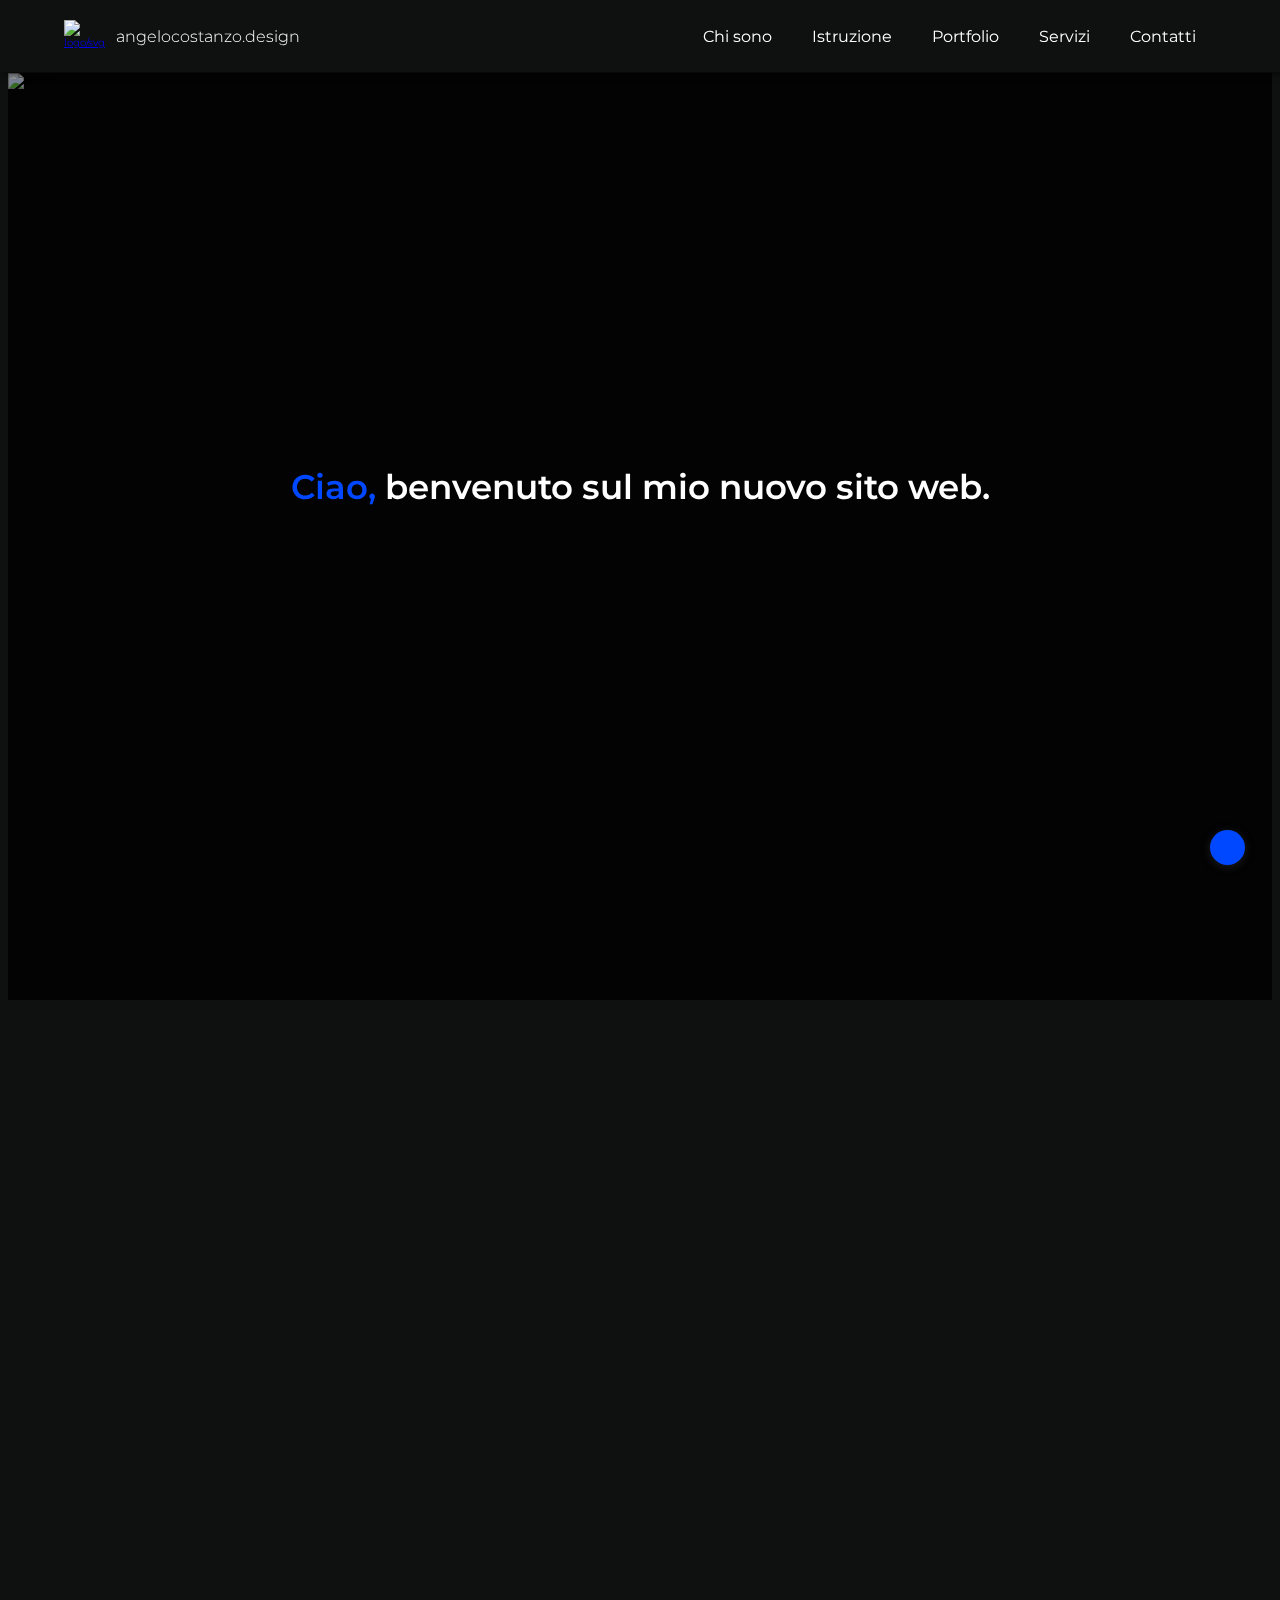
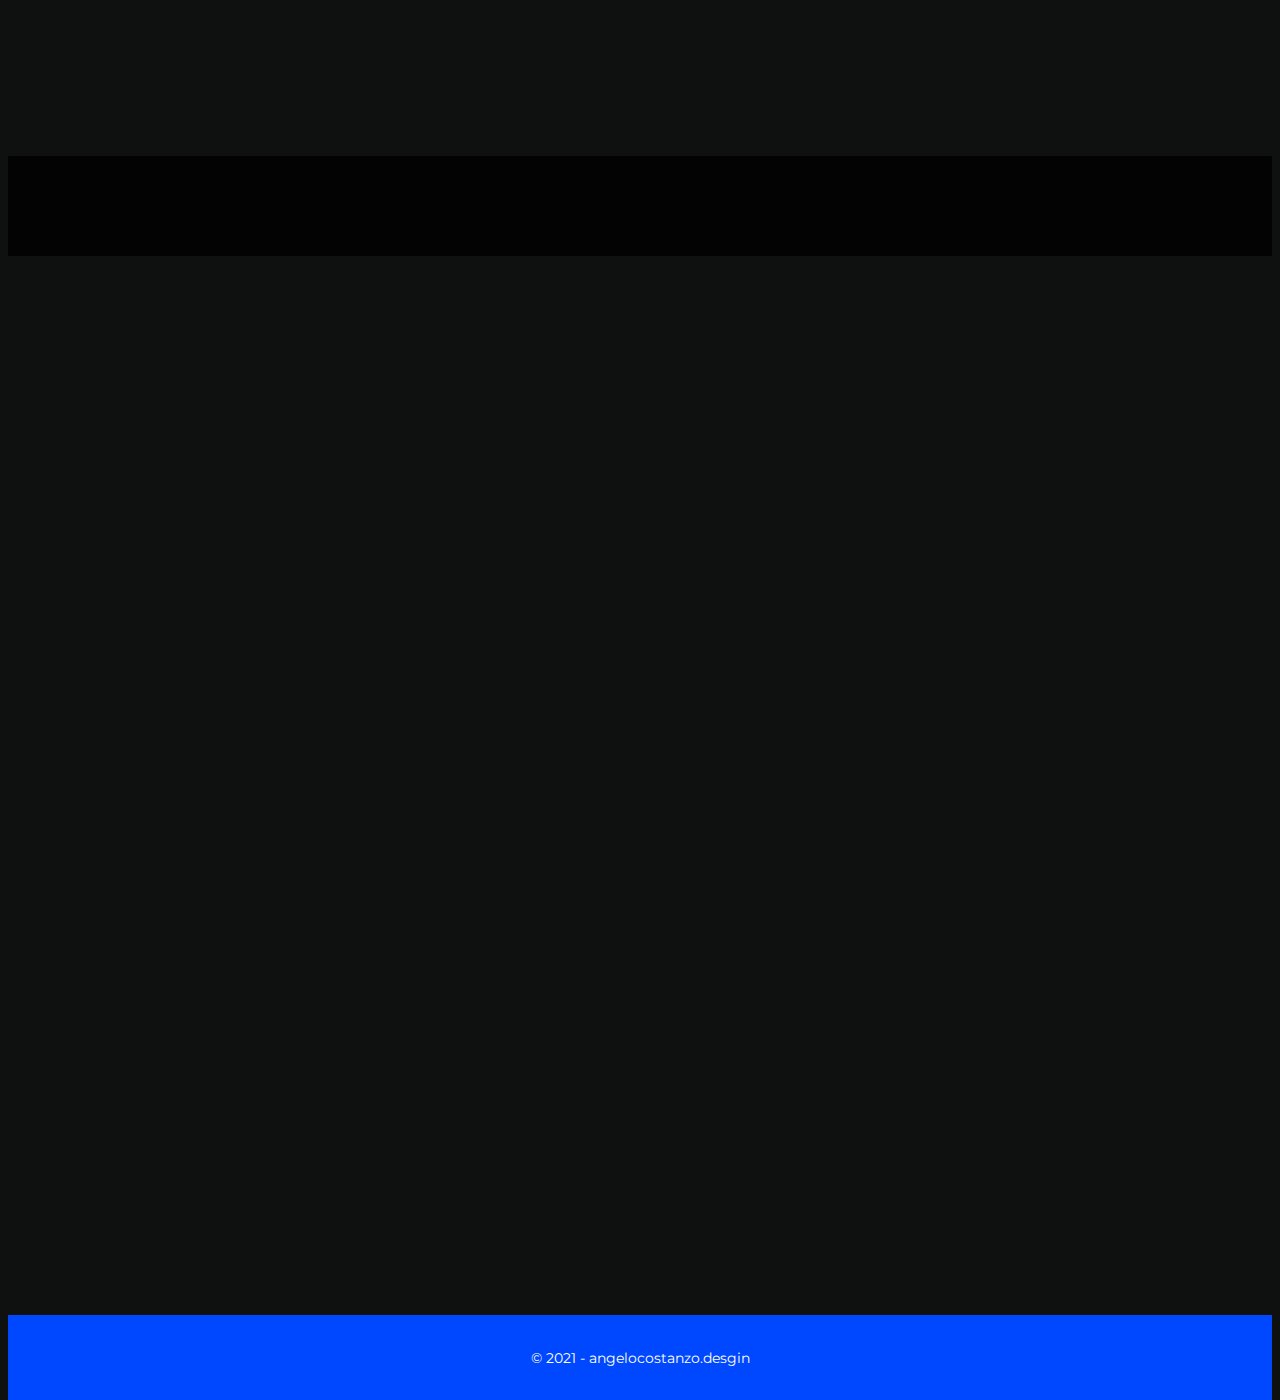
==== index.html @ 6b23fee1 "Update index.html" ====
<!DOCTYPE html>
<html lang="it">
<head>
  <meta charset="UTF-8">
  <meta name="viewport" content="width=device-width, initial-scale=1.0">
  <meta http-equiv="X-UA-Compatible" content="ie=edge">

  <meta name="description" content="design, grafica pubblicitaria, brand identity, ui e ux design, siti web, web app, app">
  <meta name="keywords" content="graphic designer, ui e ux designer, web designer, siti web, fotografia, fotografia still-life">

  <title>angelocostanzo.design</title>

  <link rel="stylesheet" href="https://cdnjs.cloudflare.com/ajax/libs/normalize/8.0.1/normalize.min.css">
  <link rel="preconnect" href="https://fonts.googleapis.com">
  <link rel="preconnect" href="https://fonts.gstatic.com" crossorigin>
  <link href="https://fonts.googleapis.com/css2?family=Montserrat:ital,wght@0,300;0,400;0,600;1,300;1,400;1,600&display=swap" rel="stylesheet">

  <!-- <link rel="apple-touch-icon" sizes="57x57" href="img/ac_logo_favicon_300x300.png"> -->
  <link rel="apple-touch-icon" href="img/ac_logo_favicon_300x300.png">
  <link rel="shortcut icon" type="icon/png" href="img/ac_logo_favicon_300x300.png">

  <!-- Link Swiper's CSS -->
    <link rel="stylesheet" href="https://cdn.jsdelivr.net/npm/swiper/swiper-bundle.min.css"/>

  <link rel="stylesheet" href="style.css">
</head>
<body>
  <header class="header">
    <div class="logo__box">
      <a href="/" class="logo__img"><img src="icon/logo.svg" alt="logo/svg"></a>
      <a href="/" class="header__logo">angelocostanzo.design</a>
    </div>
    <ul class="header__menu">
      <li class="link"><a href="#aboutme">Chi sono</a></li>
      <li class="link"><a href="#education">Istruzione</a></li>
      <li class="link"><a href="#portfolio">Portfolio</a></li>
      <li class="link"><a href="#services">Servizi</a></li>
      <li class="link"><a href="#contacts">Contatti</a></li>
    </ul>
    <div class="burger__menu">
      <div class="line-1"></div>
      <div class="line-2"></div>
    </div>
  </header>

  <main class="main">

    <div class="swiper mySwiper">
      <div class="swiper__text">
        <h1><span>Ciao,</span> benvenuto sul mio nuovo sito web.</h1>
      </div>
      <div class="swiper-wrapper">
        <div class="swiper-slide"><img src="img/slide_1.jpg" alt="photo"></div>
        <div class="swiper-slide"><img src="img/slide_2.jpg" alt="photo"></div>
        <div class="swiper-slide"><img src="img/slide_3.jpg" alt="photo"></div>
        <div class="swiper-slide"><img src="img/slide_4.jpg" alt="photo"></div>
        <div class="swiper-slide"><img src="img/slide_5.jpg" alt="photo"></div>
      </div>
      <div class="swiper-button-next"></div>
      <div class="swiper-button-prev"></div>
      <div class="swiper-pagination"></div>
    </div>

    <section id="aboutme" class="section watch">
      <div class="content__box">
        <div class="immagine"></div>
      </div>
      <div class="content">
        <h1>Chi Sono</h1>
        <p>Sono un graphic designer qualificato e professionale, adoro lavorare in team creativi e sono specializzato <br> in UI & UX design.
        Ho esperienza nel campo della progettazione di brand identity, siti web e app. Inoltre sono appassionato di cinema e fotografia.</p>
        <div class="social__box">
           <a class="facebook" href="https://www.facebook.com/angelocostanzo.design/" title="Facebook/angelocostanzo" target="_blank"></a>
           <a class="instagram" href="https://www.instagram.com/_ngel0/" title="Instagram/_ngel0" target="_blank"></a>
           <a class="linkedin" href="https://www.linkedin.com/in/angelo-costanzo-4a8434199" title="Linkedin/angelocostanzo" target="_blank"></a>
           <a class="twitter" href="https://twitter.com/AngeloCostanz15" title="Twitter/angelocostanzo" target="_blank"></a>
        </div>
        <div class="firma"></div>
    </section>

    <section id="education" class="section watch">
      <div class="education__container">
        <div class="content__box">
          <h1>Istruzione</h1>
          <p>Ho cominciato gli studi nell’ambito del Design nel 2010, al Liceo Artistico di Benevento. <br>
          Dopo aver conseguito la maturità, mi sono successivamente iscritto all’Accademia di Belle Arti di Napoli, dove ho concluso il mio percorso di studi con il massimo dei voti.</p>
        </div>
        <div class="content__box">
          <h1>Laurea Magistrale</h1>
          <h3>Diploma Accademico di I e II Livello <em>(equipollente a LM 12 - Design)</em> conseguito presso l’Accademia di Belle Arti di Napoli nel 2022.</h3>
          <h3>Napoli (NA) - Italia<br>Via S.M. di Costantinopoli 107a - 80138</h3>
          <button class="button"><a href="http://www.abana.it/it/" target="_blank">Vai al sito</a></button>
        </div>
        <div class="content__box">
          <h1>Diploma di Liceo</h1>
          <h3>Diploma di Liceo Artistico - indirizzo Grafica, conseguito presso l’Istituto di Istruzione Superirore Virgilio - Liceo Artistico nel 2015.</h3>
          <h3>Benevento (BN) - Italia<br>Via Tiengo, 1 - 82100</h3>
          <button class="button"><a href="https://www.iisvirgilio.edu.it" target="_blank">Vai al sito</a></button>
        </div>
      </div>  
    </section>

  <section id="portfolio" class="section watch">

    <div class="content__box">
      <h1>Portfolio</h1>
      <h3>Scarica il mio portfolio per dare un’occhiata ad alcuni dei miei miei lavori.</h3>
      <h3>*Oppure visita il mio profilo su Behance e/o su Dribble.</h3>
      <div class="social__box">
         <a class="behance" title="Behance/angelocostanzo"></a>
         <a class="dribble" title="Dribble/angelocostanzo"></a>
         <h5>*Prossimamente</h5>
      </div>
      <button class="button"><a href="pdf/my_portfolio.pdf" download>Download</a></button>
    </div>

    <div class="content">
      <h1>Il mio lavoro</h1>
      <p>In più di 10 anni di studi ho avuto il piacere di lavorare su molti progetti interessanti, sia inerenti alla mia carriera unversitaria sia per lavoro. <br>
      <br>
      La mia esperienza nel campo della progettazione è stata multidisciplinare, ciò mi ha consentito di acquisire un modello
      t-shaped skills nel campo del graphic design. <br>
      <br>
      Dalla progettazione di grafica editoriale (logo, immagine coordinata, advertising) alla progetazione web (ui e ux per website, app e programmazione HTML, CSS e Javascript).</p>
    </div>

    </section>

    <section id="services" class="section watch">

      <div class="content">
        <h1>Servizi</h1>
      </div>

      <div class="content__box">

        <ul class="box">Brand Identity
          <li class="obj">Logo</li>
          <li class="obj">Biglietto da visita</li>
          <li class="obj">T-shirt</li>
          <li class="obj">Locandina</li>
        </ul>

        <ul class="box">Sito Web
          <li class="obj">Ui design</li>
          <li class="obj">Ux design</li>
          <li class="obj">Programmazione</li>
          <li class="obj">CMS - Wordpress</li>
        </ul>

        <ul class="box">Fotografia
          <li class="obj">Ritratto</li>
          <li class="obj">Still life</li>
          <li class="obj">Evento</li>
          <li class="obj">Sport</li>
        </ul>

        <ul class="box">Animazione
          <li class="obj">Cortometraggio</li>
          <li class="obj">Scrittura</li>
          <li class="obj">2D assets</li>
          <li class="obj">3D model</li>
        </ul>

      </div>

    </section>

    <section id="contacts" class="section watch">

      <div class="content">
        <h1>Hai bisogno di un Graphic Designer?</h1>
        <p>Che tu sia un privato o un azienda, contattami pure per avere un confronto <em>(one to one)</em> con me. <br>
        <br>
        Se stai cominciando a lavorare sulla tua immagine, e non sai da dove cominciare, potremo discutere sulla strategia migliore da adottare per te o per la tua azienda. <br>
        <br>
        Se hai già le idee chiare, invece, chiedimi un <strong>preventivo.
        </strong></p>
      </div>

      <div class="content__box">
        <h1>Contatti</h1>
        <h3>Per informazioni e/o collaborazioni, contattami pure:</h3>
        <h3>angelocostanzo.design@gmail.com</h3>
        <h3>+39 391 138 8317</h3>
        <div class="contact__box">
          <button class="button"><a href="mailto:angelocostanzo.design@gmail.com">E-mail</a></button>
          <button class="button"><a href="tel:+39 391 138 8317">Chiama</a></button>
        </div>
      </div>

      </section>

      <footer class="footer">
        <h5>&copy; 2021 - <span id="footer__date"></span> angelocostanzo.desgin</h5>
        </footer>
      </footer>

  </main>

  <div class="up">
     <div class="icon"></div>
  </div>

  <!-- Swiper JS -->
  <script src="https://cdn.jsdelivr.net/npm/swiper/swiper-bundle.min.js"></script>

  <script src="script.js" type="text/javascript"></script>
  <script src="https://code.jquery.com/jquery-1.12.4.min.js"></script>
  <script defer src="https://unpkg.com/smoothscroll-polyfill@0.4.4/dist/smoothscroll.min.js"></script>

</body>
</html>
---- style.css ----
/* ! typography */

:root {
  font-size: 62.5%;

  --titolo: 3.4rem;
  --sottotitolo: 3.2rem;
  --minititolo: 2.3rem;
  --corpo: 1.8rem;
  --standard: 1.6rem;
  --nota: 1.4rem;

  --light: 300;
  --regular: 400;
  --bold: 600;

  --ftype: 'Montserrat', sans-serif;

  --nero: #030303;
  --dark: #0f1010;
  --dark2: #1b1c1e;
  --bianco: #ffffff;
  --elettric: #0048ff;

  --bordo: 1pt;
}

h1 {
  font-size: var(--titolo);
  font-weight: var(--bold);
  font-family: var(--ftype);
  color: var(--bianco);
}

h2 {
  font-size: var(--sottotitolo);
  font-weight: var(--bold);
  font-family: var(--ftype);
  color: var(--bianco);
}

p {
    font-size: var(--corpo);
    font-weight: var(--regular);
    color: var(--bianco);
    line-height: 2.4rem;
}

h3 {
  font-size: var(--corpo);
  font-weight: var(--light);
  color: var(--bianco);
}

h5 {
  font-size: var(--nota);
  font-weight: var(--regular);
  color: var(--bianco);
}

/* ! general */

* {
  box-sizing: border-box;
  scroll-behavior: smooth;
}

html {
  width: 100%;
  height: 100vh;
  padding: 0;
  margin: 0;
  font-family: var(--ftype);
  background: var(--dark);
  scroll-behavior: smooth;
}

/* ! header */

.header {
  position: fixed;
  z-index: 100;
  width: 100%;
  background-color: var(--dark);
  top: 0;
  left: 0;
  display: flex;
  justify-content: flex-end;
  align-items: center;
  padding: 0 5%;
  box-shadow: .4rem 0rem .9rem var(--nero);
}

.logo__box {
  display: flex;
  justify-content: center;
  align-items: center;
  margin-right: auto;
  padding: 2rem 0;
}

.header__logo {
  font-size: var(--standard);
  font-family: var(--ftype);
  font-weight: var(--light);
  color: var(--bianco);
  text-decoration: none;
  margin-left: 2rem;
}

.logo__img {
  width: 3.2rem;
  height: 3.2rem;
}

.header__menu {
  padding: 0;
  display: flex;
  list-style: none;
}

.header__menu li {
    padding: 1rem 2rem;
}

.header__menu li a {
  text-decoration: none;
  font-size: var(--standard);
  color: var(--bianco);
  border-bottom: none;
}

.header__menu li a:hover {
  color: var(--elettric) !important;
}

.header__menu li a::after {
  content: '';
  display: none;
  width: 0;
  height: .3rem;
  background-color: var(--elettric);
  transition: .2s ease;
}

.burger__menu {
  display: none;
  cursor: pointer;
}

.burger__menu * {
  width: 3rem;
  height: .2rem;
  margin: .8rem 0;
  background-color: var(--bianco);
  transition: transform .3s ease;
}

/* ! active menu */

.active a::after {
  display: block !important;
  width: 100% !important;
  transition: .3s ease !important;
}

/* ! main */

.main {
  background: var(--nero);
  margin-top: 7.3rem;
  display: flex;
  flex-direction: column;
  justify-content: center;
  align-items: center;
}

/* ! swiper css */

.swiper {
  width: 100%;
  height: calc(100vh - 7.3rem);
}

.swiper-slide {
  /* Center slide text vertically */
  display: -webkit-box;
  display: -ms-flexbox;
  display: -webkit-flex;
  display: flex;
  -webkit-box-pack: center;
  -ms-flex-pack: center;
  -webkit-justify-content: center;
  justify-content: center;
  -webkit-box-align: center;
  -ms-flex-align: center;
  -webkit-align-items: center;
  align-items: center;
}

.swiper-slide img {
  display: block;
  width: 100%;
  height: 100%;
  object-fit: cover;
  object-position: center;
  opacity: .6;
}

.swiper-button-next:after {
  content: '';
  background-image: url(..//icon/next_arrow.svg);
  background-repeat: no-repeat;
  background-size: contain;
  background-position: center;
  width: 100%;
  height: 100%;
}

.swiper-button-next {
  right: 3.5rem; 
}

.swiper-button-prev:after {
  content: '';
  background-image: url(..//icon/prev_arrow.svg);
  background-repeat: no-repeat;
  background-size: contain;
  background-position: center;
  width: 100%;
  height: 100%;
}

.swiper-button-prev {
  left: 3.5rem; 
}

.swiper-pagination-bullet {
    opacity: 0.6;
    background-color: var(--bianco);
}
.swiper-pagination-bullet-active {
    opacity: 1;
    background-color: var(--elettric);
}

.swiper__text {
  -webkit-user-select: none;
  -moz-user-select: none;
  -ms-user-select: none;
  user-select: none;
  cursor: default;
  position: absolute;
  top: 50%;
  left: 50%;
  transform: translate(-50%, -50%);
  z-index: 2;
  width: 100%;
  padding: 10%;
  text-align: center;
}

.swiper__text > h1 > span {
  font-size: inerith;
  color: var(--elettric);
}

/* ! section */

.section {
  background-color: var(--dark);
  display: flex;
  flex-wrap: wrap;
  width: 100%;
  min-height: calc(100vh - 7.3rem);
  justify-content: center;
  align-items: center;
  padding: 5%;
  margin-top: 10rem;
  overflow: hidden;
  scroll-margin-top: 7.3rem;
}

.section * {
  overflow: hidden;
  transform: translateY(13rem);
  opacity: 0;
}

/* ! in page */

.in-page * {
  transform: translate(0rem);
  opacity: 1;
  transition: transform .7s ease;
}

/* ! content__box */

#aboutme .content__box {
  width: 40rem;
  height: 50rem;
  margin: 2%;
  overflow: hidden;
}

.content__box > .immagine {
  background-image: url(..//img/profilo.jpg);
  background-size: cover;
  height: 100%;
  width: 100%;
  padding: 2.5%;
  filter: grayscale(100%);
  transform-origin: 0 0;
  transition: transform 1s, visibility 1s ease-in;
}

.content__box > .immagine:hover {
  filter: grayscale(0%);
  transform: scale(1.2);
  transition: transform 1s, visibility 1s ease-in;
}

#education .education__container {
  display: flex;
}

#education .content__box {
  display: flex;
  flex-direction: column;
  justify-content: space-between;
  align-items: flex-start;
  height: auto;
  max-width: 43rem;
  padding: 2.5%;
  margin: 2%;
  background-color: var(--dark2);
}

#education .content__box:first-child {
  background: none;
  justify-content: flex-start;
  padding: 0;
  padding-top: 2.5%;
  border: 0;
}

#education .content__box:nth-child(2) {
  background-color: var(--elettric);
}

#portfolio .content__box {
  display: flex;
  flex-direction: column;
  justify-content: flex-start;
  align-items: flex-start;
  height: auto;
  max-width: 43rem;
  padding: 2.5%;
  margin: 5%;
  background-color: var(--elettric);
}

#contacts .content__box {
  display: flex;
  flex-direction: column;
  justify-content: flex-start;
  align-items: flex-start;
  height: auto;
  max-width: 43rem;
  padding: 2.5%;
  margin: 5%;
}

#services {
  display: flex;
  flex-direction: column;
  justify-content: center;
  align-items: center;
} 

#services .content__box {
  width: 100%;
  display: grid;
  grid-template-columns: repeat(auto-fit, minmax(max-content, 25rem) );
  justify-content: center;
  grid-gap: 5rem;
  margin-top: 2rem;
}

/* ! box */

.box {
display: grid;
background-color: var(--white);
gap: 2rem;
margin: 0;
list-style: none;
padding: 4rem;
background-color: var(--elettric);
color: var(--bianco);
font-family: var( --ftype);
font-size: var(--minititolo);
font-weight: var(--bold);
width: 100%;
}

.obj {
  width: 100%;
  color: var(--bianco);
  font-family: var( --ftype);
  font-size: var(--nota);
  font-weight: var(--regular);
}

/* ! button */

.button {
  width: 100%;
  line-height: 5rem;
  background: none;
  border: .2rem solid var(--bianco);
  border-radius: 0;
  text-align: center;
  cursor: pointer;
  margin-top: 3rem;
}

.button:hover {
  transform: scale(1.017);
}

.button a {
  display: block;
  text-decoration: none;
  color: var(--bianco);
  font-size: var(--standard);
  font-weight: var(--regular);
}

/* ! contact__box */

.contact__box {
  display: flex;
  flex-direction: row;
  justify-content: space-between;
  align-self: center;
  width: 100%;
  height: auto;
  margin-top: 3rem;
  overflow: visible;
}

.contact__box > .button {
  width: 47.5%;
  background-color: var(--elettric);
  border: 0;
  border-radius: 0;
  text-align: center;
  cursor: pointer;
  margin-top: 0;
}

/* ! content */

.content {
  color: var(--bianco);
  padding: 0;
  max-width: 60rem;
  padding: 2.5%;
}

/* ! social__box */

.social__box {
  display: flex;
  align-self: center;
  gap: 2.5%;
  padding-top: 2rem;
  width: 100%;
  height: auto;
}

.facebook {
  background-image: url(..//icon/square-facebook.svg);
  background-repeat: no-repeat;
  width: 3.5rem;
  height: 3.5rem;
  align-self: center;
  margin: .3rem;
}

.instagram {
  background-image: url(..//icon/square-instagram.svg);
  background-repeat: no-repeat;
  width: 3.5rem;
  height: 3.5rem;
  align-self: center;
  margin: .3rem;
}

.linkedin {
  background-image: url(..//icon/linkedin.svg);
  background-repeat: no-repeat;
  width: 3.5rem;
  height: 3.5rem;
  align-self: center;
  margin: .3rem;
}

.twitter {
  background-image: url(..//icon/square-twitter.svg);
  background-repeat: no-repeat;
  width: 3.5rem;
  height: 3.5rem;
  align-self: center;
  margin: .3rem;
}

.behance {
  background-image: url(..//icon/square-behance.svg);
  background-repeat: no-repeat;
  width: 3.5rem;
  height: 3.5rem;
  align-self: center;
  margin: .3rem;
  opacity: .5;
}

.dribble {
  background-image: url(..//icon/square-dribbble.svg);
  background-repeat: no-repeat;
  width: 3.5rem;
  height: 3.5rem;
  align-self: center;
  margin: .3rem;
  opacity: .5;
}

.facebook:hover, .instagram:hover,
.linkedin:hover, .twitter:hover {
  transform: scale(1.1);
}

.firma {
  width: 100%;
  height: 100%;
  margin-top: 3rem;
  width: 18rem;
  height: 9rem;
  background-image: url(..//img/firma.png);
  background-size: cover;
}

/* ! up */

.up {
  position: fixed;
  z-index: 3;
  bottom: 3.5rem;
  right: 3.5rem;
  cursor: pointer;
}

.icon {
  width: 3.5rem;
  height: 3.5rem;
  background-image: url(..//icon/up_arrow.svg);
  background-repeat: no-repeat;
  background-size: contain;
  background-position: center;
  background-color: var(--elettric);
  border-radius: 50%;
  box-shadow: 0rem .2rem .8rem var(--dark2);
}

.icon:active {
  transform: translateY(-.5rem);
  transition: 0.2s ease-out;
}

/* ! footer */

.footer {
  width: 100%;
  margin-top: 0;
  padding: 1rem;
  background-color: var(--elettric);
  text-align: center;
}

/* ! MEDIA SCREEN 1200px */

@media screen and (max-width: 1200px) {

  :root {
    font-size: 56%;
  }

  .section {
    flex-direction: row;
    flex-wrap: nowrap;
  }
}

/* ! MEDIA SCREEN 900px */

@media screen and (max-width: 900px) {

  :root {
    font-size: 50%;
  }

  .header {
    padding: 0 8%;
  }

  .header__menu {
    padding: 3rem 0;
  }

  .header__menu li {
    padding: 0;
  }

  .burger__menu {
    display: block;
    margin: 0;
  }

  .swiper-button-next,
  .swiper-button-prev {
    display: none;
  }

  .section {
    flex-direction: column;
    flex-wrap: wrap;
    width: 100%;
    padding: 10% 5%;
    align-items: center;
    gap: 2.5%;
  }

  .button {
    margin-top: 3rem;
  }

  .content {
    margin: 0;
    padding: 0;
    max-width: 40rem;
  }

  #aboutme .content__box {
    margin: 2.5% 0;
    max-width: -webkit-fill-available;
    height: 50rem;
  }

  #education .education__container {
    flex-direction: column;
  }

  #education .content__box,
  #portfolio .content__box {
    min-height: auto;
    max-width: 40rem;
    padding: 5%;
    margin: 5% 0;
  }

  #contacts .content__box {
    min-height: auto;
    max-width: 40rem;
    padding: 0;
    margin: 0;
  }

  .header__menu {
    top: 0;
    right: 0;
    margin: 0;
    width: 100%;
    height: 0;
    position: absolute;
    z-index: -1;
    display: none;
    flex-direction: column;
    justify-content: center;
    align-items: center;
    background: var(--nero);
    opacity: .96;
  }

  .header__menu li {
    text-align: center;
    margin: 2rem;
    opacity: 0;
  }

  .firma {
    background-image: url(img/firma_resize.png);
    width: 15rem;
    height: 7.5rem;
  }

  /* ! open-menu */
  .open-menu {
    display: flex;
    transform: translateY(7.2rem);
    height: auto;
  }

  /* ! navLinkFade */

  @keyframes navLinkFade {
    from {
      opacity: 0;
      transform: translateY(-5rem);
    }

    to {
      opacity: 1;
      transform: translateY(0);
    }
  }

  /* ! toggle */

  .toggle .line-1 {
    transform: translateY(.5rem) rotate(45deg);
  }

  .toggle .line-2 {
    transform: translateY(-.5rem) rotate(-45deg);
  }
}

/* ! MOBILE // orientation landscape */

@media only screen and (max-width: 900px) and (max-height: 600px) and (orientation : landscape) {

  :root {
    font-size: 37.5%;
  }

  .header__menu li {
    padding: 0;
    margin: 1.2rem;
  }

  .swiper-button-next,
  .swiper-button-prev {
    display: none;
  }

  .section {
    flex-direction: row;
    flex-wrap: nowrap;
    padding: 2.5%;
  }

  #education .education__container {
    flex-direction: row;
  }  

  #education .content__box, #portfolio .content__box,
  #contacts .content__box {
    padding: 2.5%;
  }

  #aboutme > .content__box {
    height: 34rem;
    width: 34rem;
  }
}

/* ! MOBILE // orientation portrait */

@media only screen and (max-width: 414px) and (max-height: 900px) and (orientation : portrait) {

  html {
    font-size: 37.5%;
  }
}
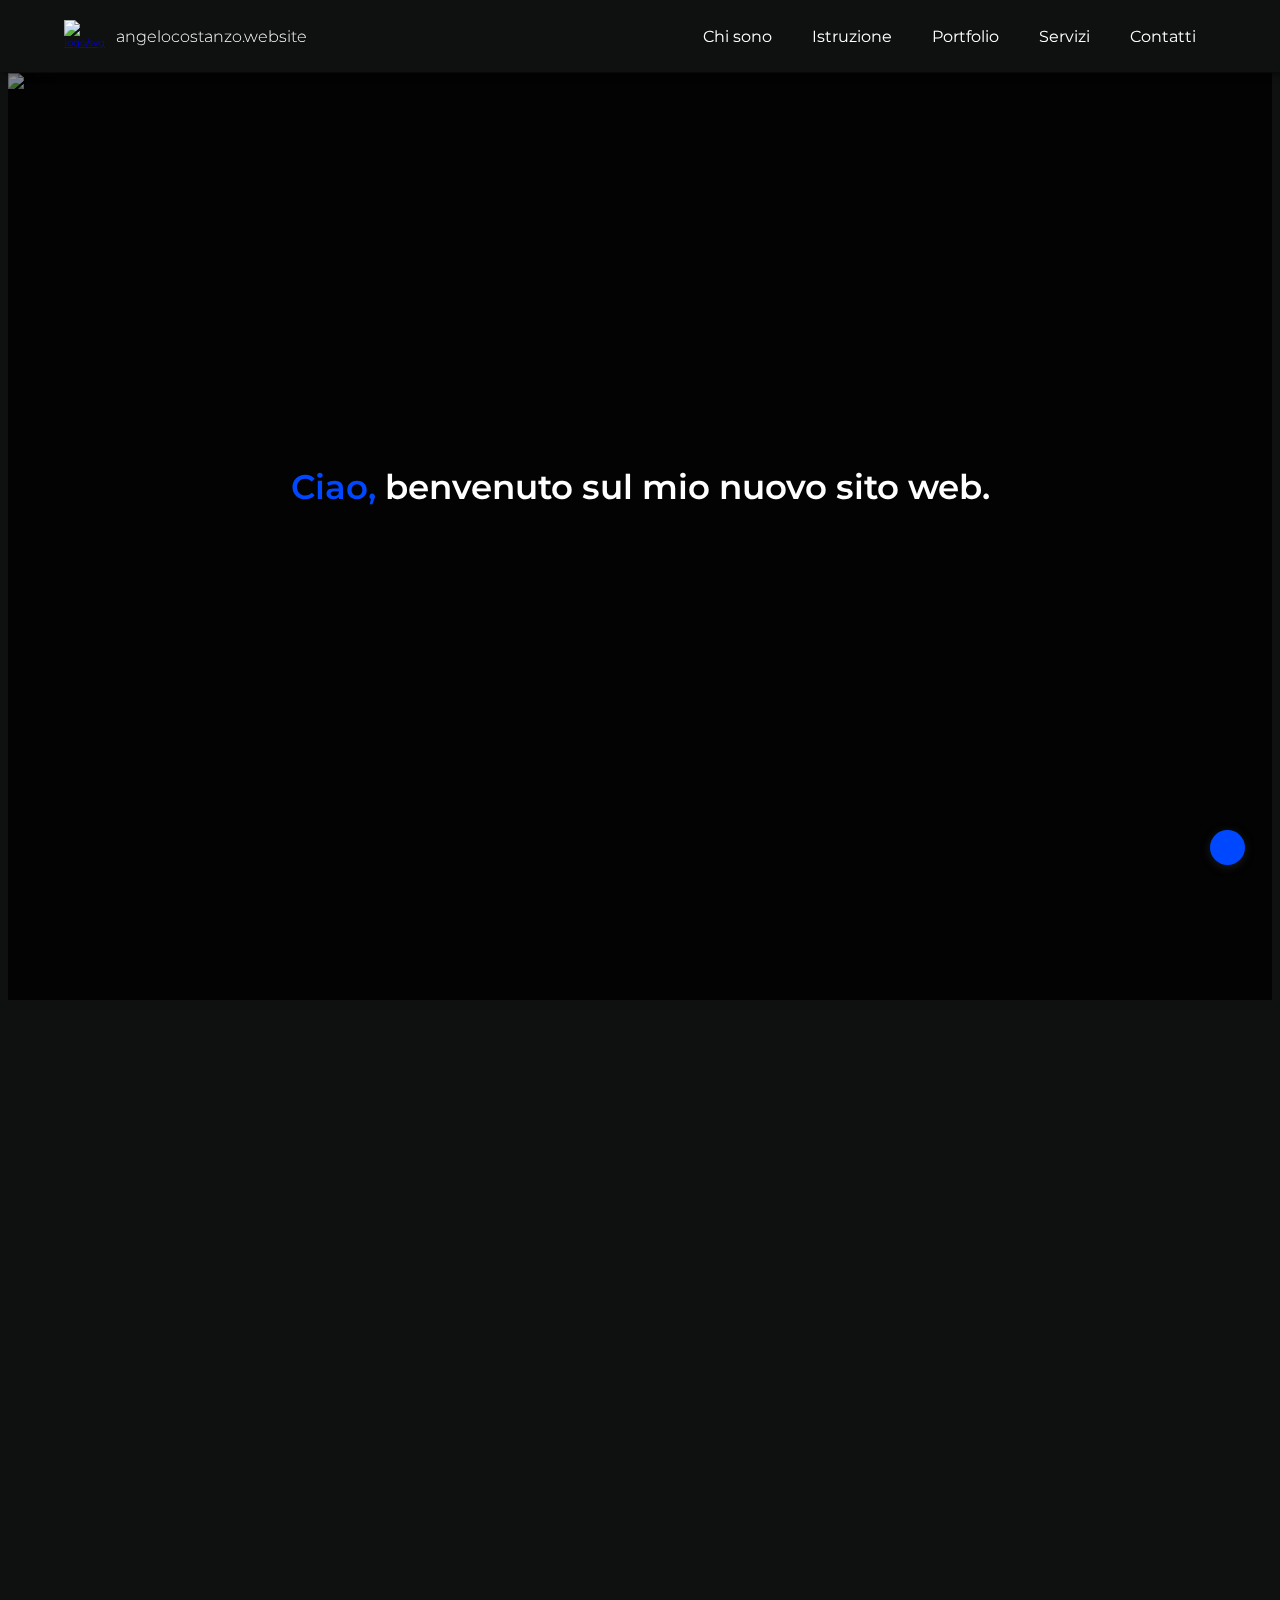
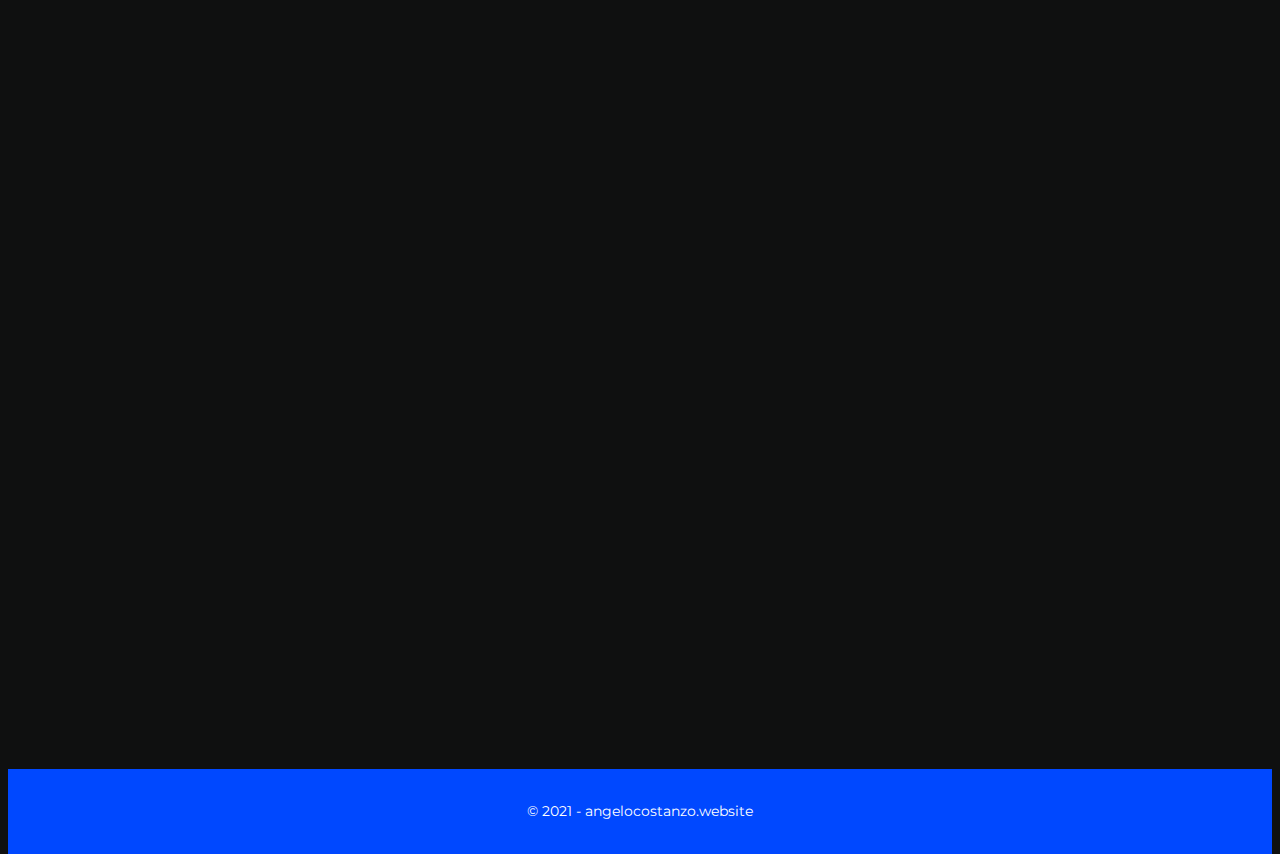
==== commit d99602bb: "Update index.html" ====
--- a/index.html
+++ b/index.html
@@ -8,7 +8,7 @@
   <meta name="description" content="design, grafica pubblicitaria, brand identity, ui e ux design, siti web, web app, app">
   <meta name="keywords" content="graphic designer, ui e ux designer, web designer, siti web, fotografia, fotografia still-life">
 
-  <title>angelocostanzo.design</title>
+  <title>angelocostanzo.website</title>
 
   <link rel="stylesheet" href="https://cdnjs.cloudflare.com/ajax/libs/normalize/8.0.1/normalize.min.css">
   <link rel="preconnect" href="https://fonts.googleapis.com">
@@ -28,7 +28,7 @@
   <header class="header">
     <div class="logo__box">
       <a href="/" class="logo__img"><img src="icon/logo.svg" alt="logo/svg"></a>
-      <a href="/" class="header__logo">angelocostanzo.design</a>
+      <a href="/" class="header__logo">angelocostanzo.website</a>
     </div>
     <ul class="header__menu">
       <li class="link"><a href="#aboutme">Chi sono</a></li>
@@ -181,10 +181,10 @@
       <div class="content__box">
         <h1>Contatti</h1>
         <h3>Per informazioni e/o collaborazioni, contattami pure:</h3>
-        <h3>angelocostanzo.design@gmail.com</h3>
+        <h3>info@angelocostanzo.website</h3>
         <h3>+39 391 138 8317</h3>
         <div class="contact__box">
-          <button class="button"><a href="mailto:angelocostanzo.design@gmail.com">E-mail</a></button>
+          <button class="button"><a href="mailto:info@angelocostanzo.website">E-mail</a></button>
           <button class="button"><a href="tel:+39 391 138 8317">Chiama</a></button>
         </div>
       </div>
@@ -192,7 +192,7 @@
       </section>
 
       <footer class="footer">
-        <h5>&copy; 2021 - <span id="footer__date"></span> angelocostanzo.desgin</h5>
+        <h5>&copy; 2021 - <span id="footer__date"></span> angelocostanzo.website</h5>
         </footer>
       </footer>
 
--- a/style.css
+++ b/style.css
@@ -270,7 +270,7 @@
 .section {
   background-color: var(--dark);
   display: flex;
-  flex-wrap: wrap;
+  flex-wrap: nowrap;
   width: 100%;
   min-height: calc(100vh - 7.3rem);
   justify-content: center;
@@ -449,6 +449,7 @@
   height: auto;
   margin-top: 3rem;
   overflow: visible;
+  border: 1px solid var(--dark);
 }
 
 .contact__box > .button {
@@ -459,6 +460,11 @@
   text-align: center;
   cursor: pointer;
   margin-top: 0;
+}
+
+.contact__box > .button:nth-child(1) {
+  background: none;
+  border: .2rem solid var(--bianco);
 }
 
 /* ! content */
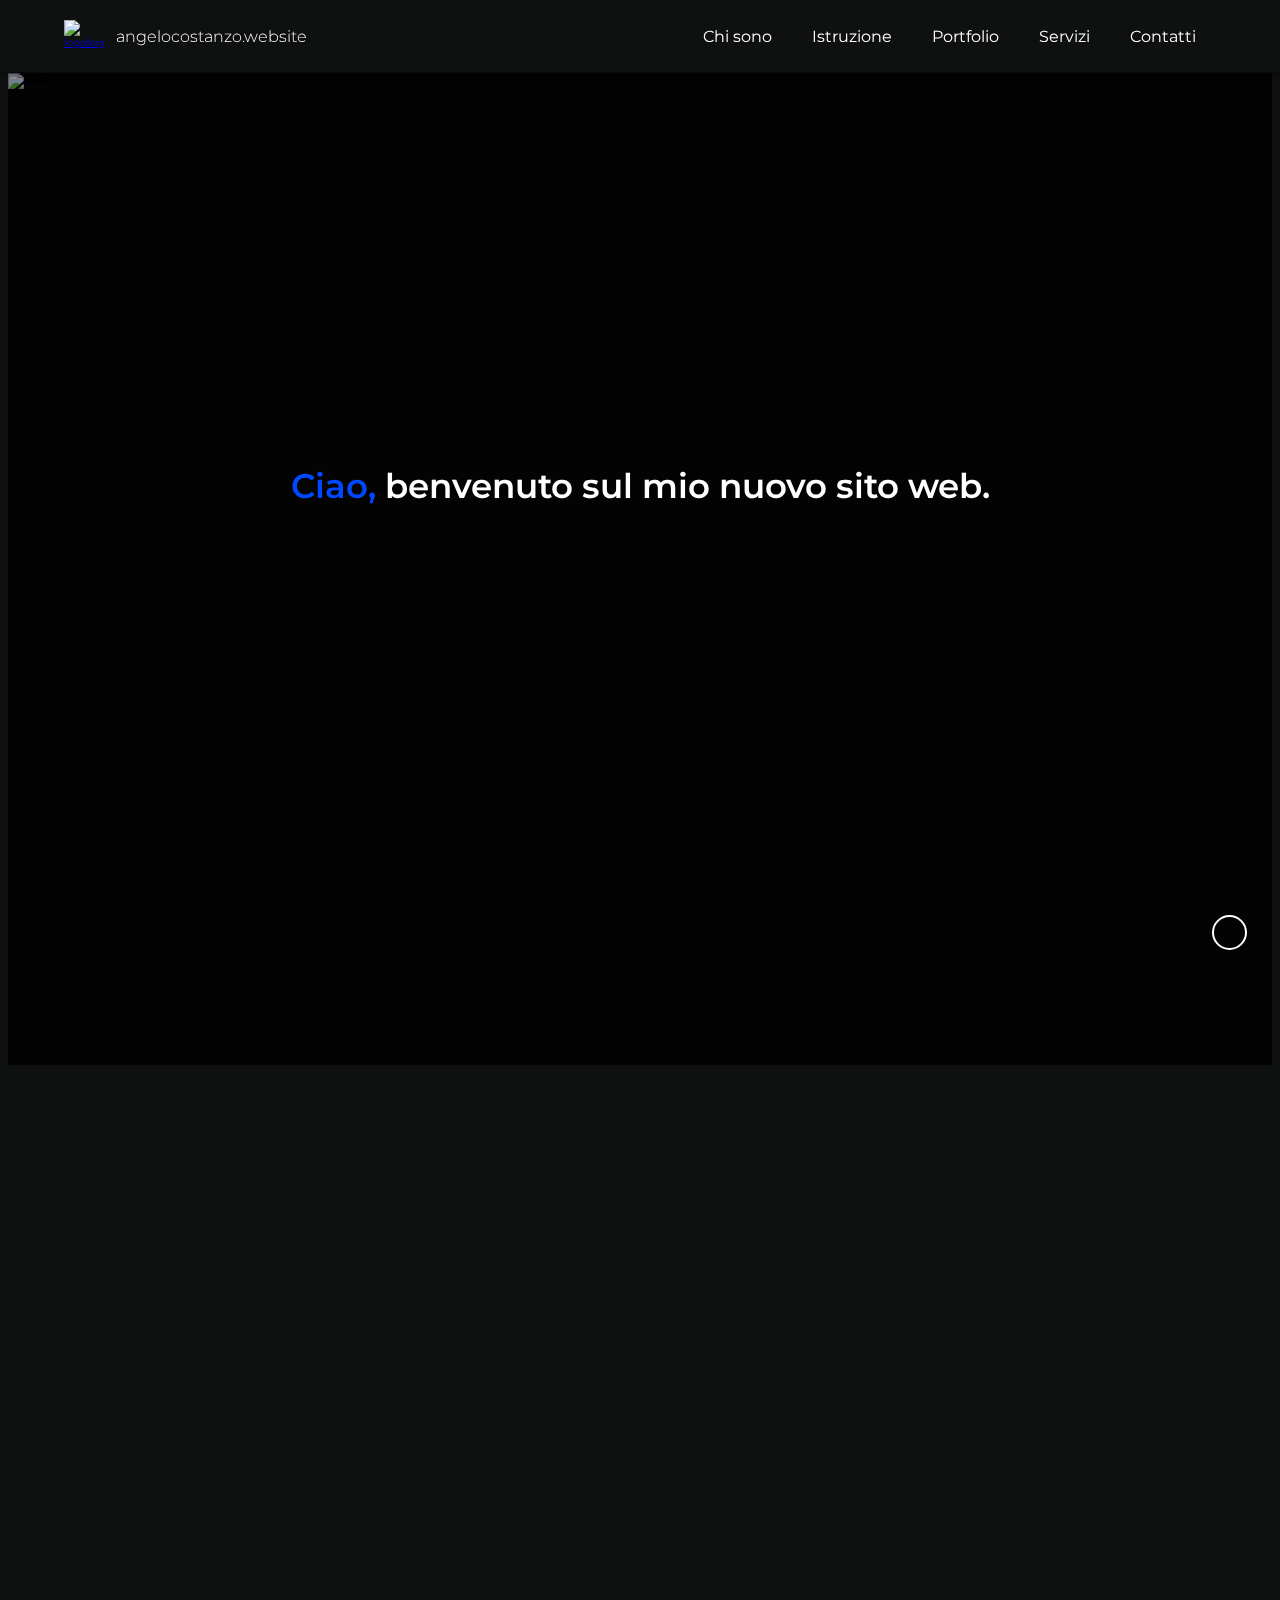
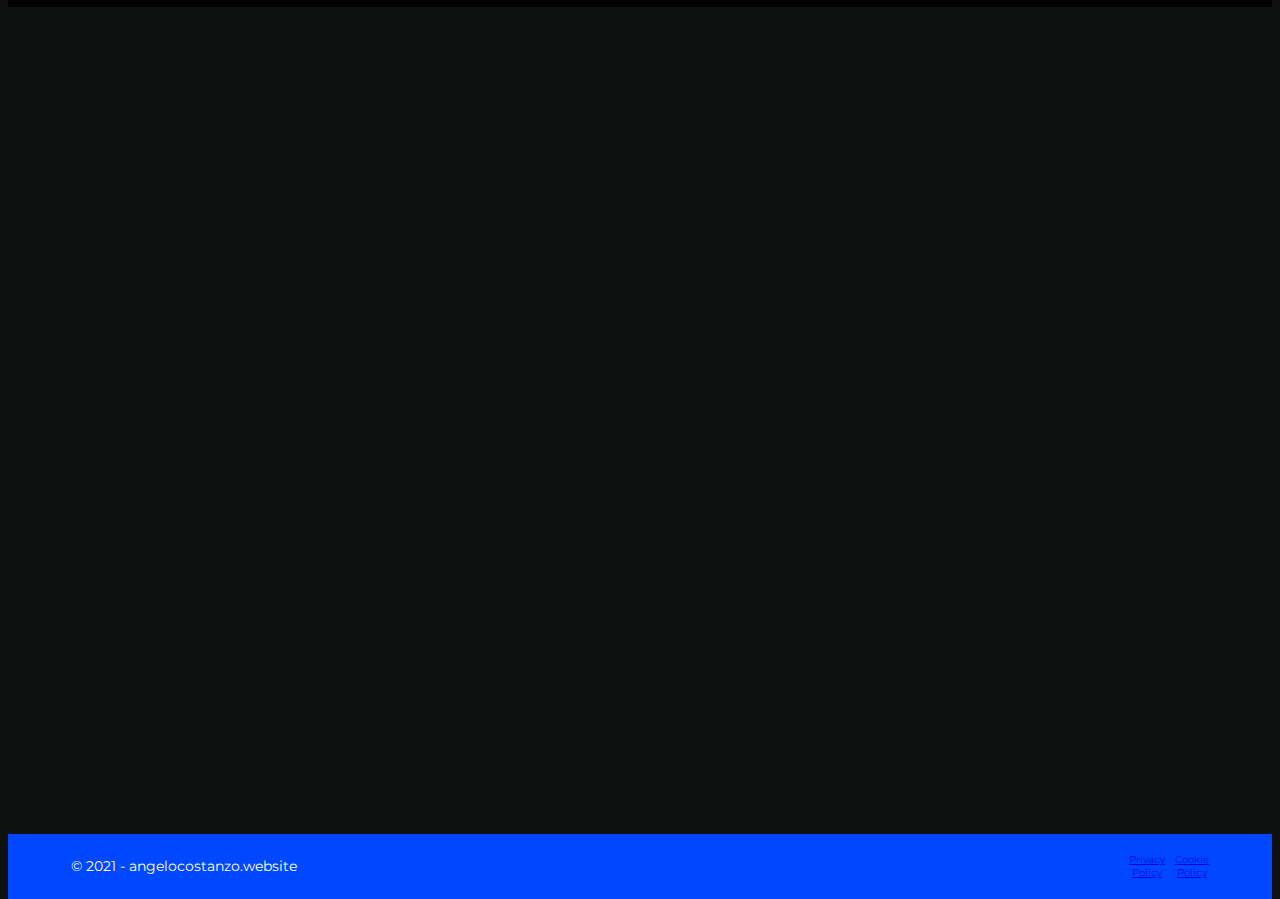
==== commit c81f6760: "a capo" ====
--- a/index.html
+++ b/index.html
@@ -1,11 +1,18 @@
 <!DOCTYPE html>
 <html lang="it">
 <head>
+  <script type="text/javascript">
+    var _iub = _iub || [];
+    _iub.csConfiguration = {"askConsentAtCookiePolicyUpdate":true,"floatingPreferencesButtonCaptionColor":"#000000","floatingPreferencesButtonColor":"#000000","floatingPreferencesButtonDisplay":"bottom-left","floatingPreferencesButtonZIndex":-1,"perPurposeConsent":true,"siteId":3499723,"whitelabel":false,"cookiePolicyId":61574957,"lang":"it","floatingPreferencesButtonCaption":true, "banner":{ "acceptButtonCaptionColor":"#FFFFFF","acceptButtonColor":"#0073CE","acceptButtonDisplay":true,"backgroundColor":"#FFFFFF","backgroundOverlay":true,"closeButtonRejects":true,"customizeButtonCaptionColor":"#4D4D4D","customizeButtonColor":"#DADADA","customizeButtonDisplay":true,"explicitWithdrawal":true,"listPurposes":true,"position":"bottom","showTitle":false,"textColor":"#000000" }};
+  </script>
+  <script type="text/javascript" src="https://cs.iubenda.com/autoblocking/3499723.js"></script>
+  <script type="text/javascript" src="//cdn.iubenda.com/cs/iubenda_cs.js" charset="UTF-8" async></script>
+  
   <meta charset="UTF-8">
   <meta name="viewport" content="width=device-width, initial-scale=1.0">
   <meta http-equiv="X-UA-Compatible" content="ie=edge">
 
-  <meta name="description" content="design, grafica pubblicitaria, brand identity, ui e ux design, siti web, web app, app">
+  <meta name="description" content="Landing page di presentazione del mio profilo lavorativo">
   <meta name="keywords" content="graphic designer, ui e ux designer, web designer, siti web, fotografia, fotografia still-life">
 
   <title>angelocostanzo.website</title>
@@ -44,7 +51,7 @@
   </header>
 
   <main class="main">
-
+    
     <div class="swiper mySwiper">
       <div class="swiper__text">
         <h1><span>Ciao,</span> benvenuto sul mio nuovo sito web.</h1>
@@ -61,9 +68,13 @@
       <div class="swiper-pagination"></div>
     </div>
 
+    <div class="up">
+      <div class="icon"></div>
+    </div>
+
     <section id="aboutme" class="section watch">
       <div class="content__box">
-        <div class="immagine"></div>
+        <img class="profilo" src="img/profilo.jpg" alt="foto profilo di angelo costanzo"></a>
       </div>
       <div class="content">
         <h1>Chi Sono</h1>
@@ -189,18 +200,20 @@
         </div>
       </div>
 
-      </section>
-
-      <footer class="footer">
-        <h5>&copy; 2021 - <span id="footer__date"></span> angelocostanzo.website</h5>
-        </footer>
-      </footer>
-
+    </section>
+
+   
   </main>
 
-  <div class="up">
-     <div class="icon"></div>
-  </div>
+  <footer class="footer">
+    <div class="privacy__policy">
+      <a href="https://www.iubenda.com/privacy-policy/61574957" class="iubenda-white iubenda-noiframe iubenda-embed iubenda-noiframe " title="Privacy Policy ">Privacy Policy</a><script type="text/javascript">(function (w,d) {var loader = function () {var s = d.createElement("script"), tag = d.getElementsByTagName("script")[0]; s.src="https://cdn.iubenda.com/iubenda.js"; tag.parentNode.insertBefore(s,tag);}; if(w.addEventListener){w.addEventListener("load", loader, false);}else if(w.attachEvent){w.attachEvent("onload", loader);}else{w.onload = loader;}})(window, document);</script>
+      <a href="https://www.iubenda.com/privacy-policy/61574957/cookie-policy" class="iubenda-white iubenda-noiframe iubenda-embed iubenda-noiframe " title="Cookie Policy ">Cookie Policy</a><script type="text/javascript">(function (w,d) {var loader = function () {var s = d.createElement("script"), tag = d.getElementsByTagName("script")[0]; s.src="https://cdn.iubenda.com/iubenda.js"; tag.parentNode.insertBefore(s,tag);}; if(w.addEventListener){w.addEventListener("load", loader, false);}else if(w.attachEvent){w.attachEvent("onload", loader);}else{w.onload = loader;}})(window, document);</script>
+    </div>
+    <h5>&copy; 2021 - <span id="footer__date"></span> angelocostanzo.website</h5>
+  </footer>
+
+  
 
   <!-- Swiper JS -->
   <script src="https://cdn.jsdelivr.net/npm/swiper/swiper-bundle.min.js"></script>
--- a/style.css
+++ b/style.css
@@ -256,7 +256,7 @@
   transform: translate(-50%, -50%);
   z-index: 2;
   width: 100%;
-  padding: 10%;
+  /*padding: 10%;*/
   text-align: center;
 }
 
@@ -300,22 +300,19 @@
 #aboutme .content__box {
   width: 40rem;
   height: 50rem;
-  margin: 2%;
+  margin: 5%;
   overflow: hidden;
 }
 
-.content__box > .immagine {
-  background-image: url(..//img/profilo.jpg);
-  background-size: cover;
-  height: 100%;
-  width: 100%;
-  padding: 2.5%;
+.content__box > .profilo {
+  width: 100%;
+  height: auto;
   filter: grayscale(100%);
   transform-origin: 0 0;
   transition: transform 1s, visibility 1s ease-in;
 }
 
-.content__box > .immagine:hover {
+.content__box > .profilo:hover {
   filter: grayscale(0%);
   transform: scale(1.2);
   transition: transform 1s, visibility 1s ease-in;
@@ -515,7 +512,7 @@
 }
 
 .twitter {
-  background-image: url(..//icon/square-twitter.svg);
+  background-image: url(..//icon/square-x.svg);
   background-repeat: no-repeat;
   width: 3.5rem;
   height: 3.5rem;
@@ -561,10 +558,12 @@
 /* ! up */
 
 .up {
-  position: fixed;
+  position: sticky;
+  align-self: flex-end;
+  top: calc(100% - 5%);
+  margin: 1.5rem 0;
+  margin-right: 2.5rem;
   z-index: 3;
-  bottom: 3.5rem;
-  right: 3.5rem;
   cursor: pointer;
 }
 
@@ -575,9 +574,9 @@
   background-repeat: no-repeat;
   background-size: contain;
   background-position: center;
-  background-color: var(--elettric);
+  background-color: none;
+  border: solid .25rem #ffffff;
   border-radius: 50%;
-  box-shadow: 0rem .2rem .8rem var(--dark2);
 }
 
 .icon:active {
@@ -588,11 +587,24 @@
 /* ! footer */
 
 .footer {
+  display: flex;
+  flex-direction: row-reverse;
+  justify-content: space-between;
+  align-items: center;
   width: 100%;
   margin-top: 0;
-  padding: 1rem;
+  padding: 0 5%;
   background-color: var(--elettric);
   text-align: center;
+
+}
+
+.privacy__policy {
+  display: flex;
+  margin-right: 0;
+  max-width: min-content;
+  max-height: min-content;
+  gap: 1rem;
 }
 
 /* ! MEDIA SCREEN 1200px */
